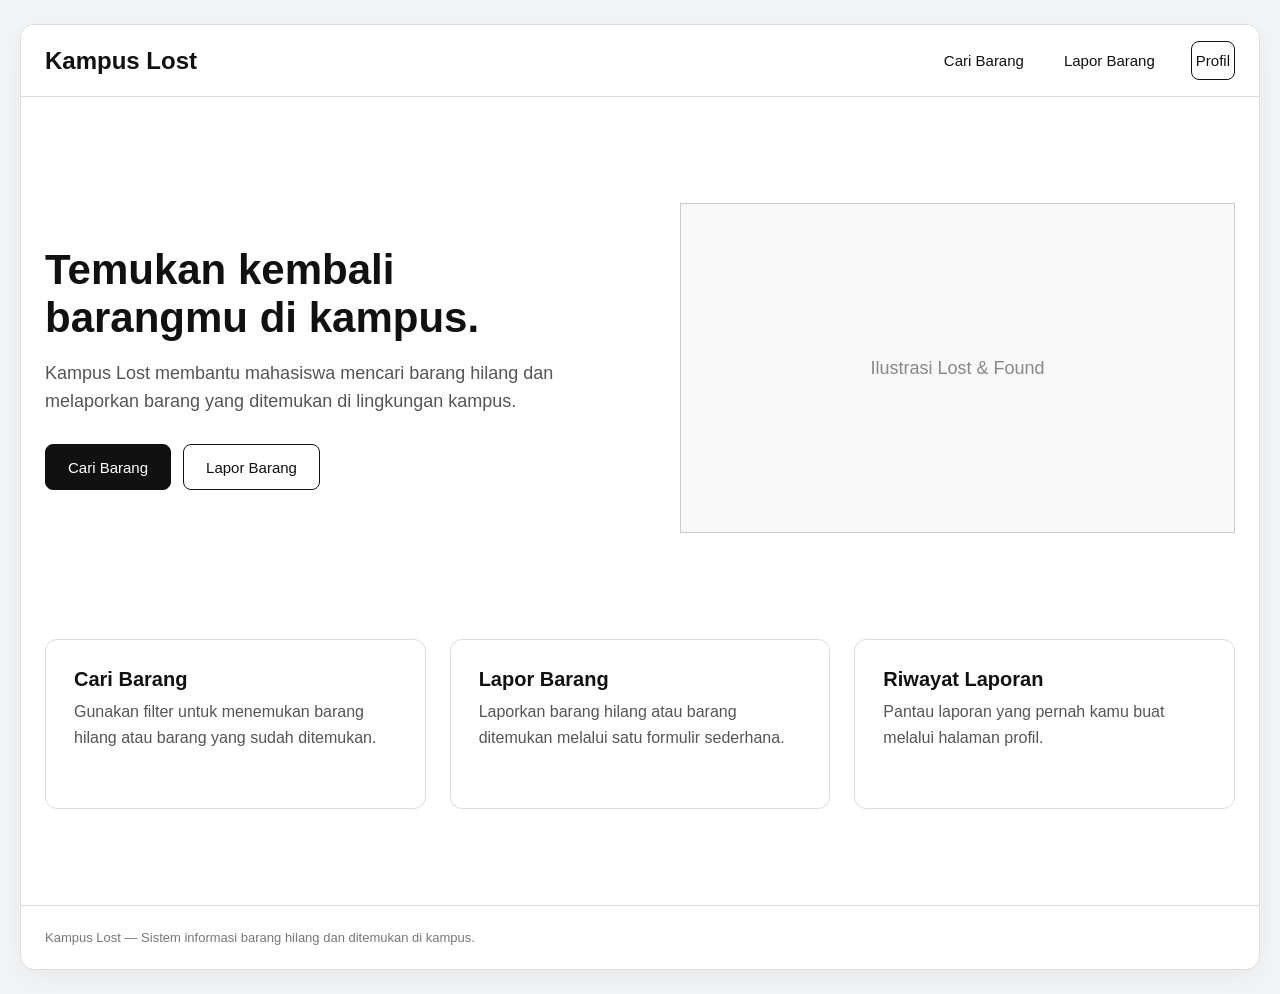
==== index.html @ a222697d "Add files via upload" ====
<!DOCTYPE html>

<html lang="id">

<head>

  <meta charset="UTF-8">

  <meta name="viewport" content="width=device-width, initial-scale=1.0">

  <title>Kampus Lost — Sistem Informasi Barang Hilang & Ditemukan</title>

  <link rel="stylesheet" href="style.css">

</head>

<body>

  <!-- =====================================================

       01 — BERANDA

  ====================================================== -->

  <section class="page" id="beranda">

    <header>

      <nav class="nav">

        <a href="#beranda" class="logo">Kampus Lost</a>

        <div class="nav-links">

          <a href="#cari">Cari Barang</a>

          <a href="#lapor">Lapor Barang</a>

          <a href="#profil" class="profile-btn">Profil</a>

        </div>

      </nav>

    </header>

    <main class="content">

      <div class="container">

        <div class="hero">

          <div class="hero-text">

            <h1>Temukan kembali barangmu di kampus.</h1>

            <p>

              Kampus Lost membantu mahasiswa mencari barang hilang

              dan melaporkan barang yang ditemukan di lingkungan kampus.

            </p>

            <div class="actions">

              <a href="#cari" class="btn">Cari Barang</a>

              <a href="#lapor" class="btn secondary">Lapor Barang</a>

            </div>

          </div>

          <div class="hero-box">

            <span>Ilustrasi Lost & Found</span>

          </div>

        </div>

        <div class="feature-grid">

          <div class="feature-card">

            <h3>Cari Barang</h3>

            <p>

              Gunakan filter untuk menemukan barang hilang

              atau barang yang sudah ditemukan.

            </p>

          </div>

          <div class="feature-card">

            <h3>Lapor Barang</h3>

            <p>

              Laporkan barang hilang atau barang ditemukan

              melalui satu formulir sederhana.

            </p>

          </div>

          <div class="feature-card">

            <h3>Riwayat Laporan</h3>

            <p>

              Pantau laporan yang pernah kamu buat

              melalui halaman profil.

            </p>

          </div>

        </div>

      </div>

    </main>

    <footer>

      <div class="container">

        Kampus Lost — Sistem informasi barang hilang dan ditemukan di kampus.

      </div>

    </footer>

  </section>

  <!-- =====================================================

       02 — CARI BARANG

  ====================================================== -->

  <section class="page" id="cari">

    <header>

      <nav class="nav">

        <a href="#beranda" class="logo">Kampus Lost</a>

        <div class="nav-links">

          <a href="#cari">Cari Barang</a>

          <a href="#lapor">Lapor Barang</a>

          <a href="#profil" class="profile-btn">Profil</a>

        </div>

      </nav>

    </header>

    <main class="content">

      <div class="container">

        <h1>Cari Barang</h1>

        <p>

          Gunakan filter untuk menemukan barang yang hilang

          atau sudah ditemukan di lingkungan kampus.

        </p>

        <div class="search-layout">

          <aside class="filter-panel">

            <h3>Filter</h3>

            <div class="filter-group">

              <label>Status</label>

              <select id="filterStatus">

                <option value="all">Semua Status</option>

                <option value="Hilang">Barang Hilang</option>

                <option value="Ditemukan">Barang Ditemukan</option>

              </select>

            </div>

            <div class="filter-group">

              <label>Kategori</label>

              <select id="filterCategory">

                <option value="all">Semua Kategori</option>

                <option>Elektronik</option>

                <option>Aksesori</option>

                <option>Dokumen</option>

                <option>Barang Pribadi</option>

              </select>

            </div>

            <div class="filter-group">

              <label>Lokasi</label>

              <select id="filterLocation">

                <option value="all">Semua Lokasi</option>

                <option>Gedung A</option>

                <option>Gedung B</option>

                <option>Perpustakaan</option>

                <option>Kantin</option>

                <option>Lapangan</option>

              </select>

            </div>

            <div class="filter-group">

              <label>Waktu</label>

              <select id="filterTime">

                <option value="all">Semua Waktu</option>

                <option>Hari ini</option>

                <option>7 hari terakhir</option>

                <option>30 hari terakhir</option>

              </select>

            </div>

            <button class="btn full" id="applyFilters" type="button">

              Terapkan Filter

            </button>

          </aside>

          <section>

            <div class="results-header">

              <div>

                <h2>Barang Terbaru</h2>

                <p>Menampilkan barang yang sesuai dengan filter.</p>

              </div>

              <span class="muted" id="resultCount">4 hasil</span>

            </div>

            <div class="result-grid">

              <a href="#detail" class="item-card" data-name="Dompet Hitam" data-status="Hilang" data-category="Aksesori" data-location="Perpustakaan">

                <div class="item-image">

                  Foto Barang

                </div>

                <div class="item-info">

                  <h3>Dompet Hitam</h3>

                  <div class="item-meta">

                    <span class="tag">Hilang</span>

                    <span class="tag">Aksesori</span>

                  </div>

                  <p>

                    Terakhir terlihat di Perpustakaan.

                  </p>

                </div>

              </a>

              <a href="#detail" class="item-card" data-name="Botol Minum" data-status="Ditemukan" data-category="Barang Pribadi" data-location="Kantin">

                <div class="item-image">

                  Foto Barang

                </div>

                <div class="item-info">

                  <h3>Botol Minum</h3>

                  <div class="item-meta">

                    <span class="tag">Ditemukan</span>

                    <span class="tag">Barang Pribadi</span>

                  </div>

                  <p>

                    Ditemukan di area kantin kampus.

                  </p>

                </div>

              </a>

              <a href="#detail" class="item-card" data-name="Flashdisk" data-status="Hilang" data-category="Elektronik" data-location="Gedung A">

                <div class="item-image">

                  Foto Barang

                </div>

                <div class="item-info">

                  <h3>Flashdisk</h3>

                  <div class="item-meta">

                    <span class="tag">Hilang</span>

                    <span class="tag">Elektronik</span>

                  </div>

                  <p>

                    Terakhir digunakan di Gedung A.

                  </p>

                </div>

              </a>

              <a href="#detail" class="item-card" data-name="Kartu Mahasiswa" data-status="Ditemukan" data-category="Dokumen" data-location="Gedung B">

                <div class="item-image">

                  Foto Barang

                </div>

                <div class="item-info">

                  <h3>Kartu Mahasiswa</h3>

                  <div class="item-meta">

                    <span class="tag">Ditemukan</span>

                    <span class="tag">Dokumen</span>

                  </div>

                  <p>

                    Ditemukan di sekitar Gedung B.

                  </p>

                </div>

              </a>

            </div>

          </section>

        </div>

      </div>

    </main>

  </section>

  <!-- =====================================================

       03 — DETAIL BARANG

  ====================================================== -->

  <section class="page" id="detail">

    <header>

      <nav class="nav">

        <a href="#beranda" class="logo">Kampus Lost</a>

        <div class="nav-links">

          <a href="#cari">Cari Barang</a>

          <a href="#lapor">Lapor Barang</a>

          <a href="#profil" class="profile-btn">Profil</a>

        </div>

      </nav>

    </header>

    <main class="content">

      <div class="container">

        <a href="#cari" class="muted">← Kembali ke pencarian</a>

        <div class="detail-layout">

          <div class="detail-image">

            Foto Barang

          </div>

          <div class="detail-info">

            <span class="tag" id="detailStatus">Barang Hilang</span>

            <h1 id="detailName" style="margin-top:16px;">

              Dompet Hitam

            </h1>

            <p>

              Dompet berwarna hitam dengan ukuran kecil.

              Memiliki beberapa kartu di dalamnya.

            </p>

            <div class="detail-row">

              <div class="detail-label">Kategori</div>

              <strong id="detailCategory">Aksesori</strong>

            </div>

            <div class="detail-row">

              <div class="detail-label">Lokasi terakhir</div>

              <strong id="detailLocation">Perpustakaan Kampus</strong>

            </div>

            <div class="detail-row">

              <div class="detail-label">Tanggal</div>

              <strong id="detailDate">24 Oktober 2026</strong>

            </div>

            <div class="detail-row">

              <div class="detail-label">Waktu</div>

              <strong id="detailTime">14.30 WIB</strong>

            </div>

            <div class="actions">

              <a href="#klaim" class="btn">

                Ajukan Klaim

              </a>

              <a href="#cari" class="btn secondary">

                Kembali

              </a>

            </div>

          </div>

        </div>

      </div>

    </main>

  </section>

  <!-- =====================================================

       04 — AJUKAN KLAIM

  ====================================================== -->

  <section class="page" id="klaim">

    <header>

      <nav class="nav">

        <a href="#beranda" class="logo">Kampus Lost</a>

        <div class="nav-links">

          <a href="#cari">Cari Barang</a>

          <a href="#lapor">Lapor Barang</a>

          <a href="#profil" class="profile-btn">Profil</a>

        </div>

      </nav>

    </header>

    <main class="content">

      <div class="container">

        <div class="form-container">

          <a href="#detail" class="muted">

            ← Kembali ke detail barang

          </a>

          <h1 style="margin-top:24px;">

            Ajukan Klaim

          </h1>

          <p>

            Jelaskan informasi yang dapat membantu

            memverifikasi bahwa barang tersebut milikmu.

          </p>

          <div class="form-card" style="margin-top:32px;">

            <div class="form-group">

              <label>Nama</label>

              <input

                type="text"

                placeholder="Masukkan nama lengkap"

              >

            </div>

            <div class="form-group">

              <label>Nomor Mahasiswa</label>

              <input

                type="text"

                placeholder="Masukkan NIM"

              >

            </div>

            <div class="form-group">

              <label>Deskripsi kepemilikan</label>

              <textarea

                placeholder="Jelaskan ciri khusus atau informasi yang membuktikan kepemilikan barang..."

              ></textarea>

            </div>

            <div class="form-group">

              <label>Informasi tambahan</label>

              <textarea

                placeholder="Informasi lain yang ingin disampaikan..."

              ></textarea>

            </div>

            <button type="button" class="btn full" id="submitClaim">Kirim Klaim</button>

          </div>

        </div>

      </div>

    </main>

  </section>

  <!-- =====================================================

       05 — LAPOR BARANG

  ====================================================== -->

  <section class="page" id="lapor">

    <header>

      <nav class="nav">

        <a href="#beranda" class="logo">Kampus Lost</a>

        <div class="nav-links">

          <a href="#cari">Cari Barang</a>

          <a href="#lapor">Lapor Barang</a>

          <a href="#profil" class="profile-btn">Profil</a>

        </div>

      </nav>

    </header>

    <main class="content">

      <div class="container">

        <div class="form-container">

          <h1>Lapor Barang</h1>

          <p>

            Isi informasi barang yang hilang atau ditemukan

            di lingkungan kampus.

          </p>

          <div class="form-card" style="margin-top:32px;">

            <div class="form-group">

              <label>Jenis Laporan</label>

              <div class="radio-group">

                <label class="radio-option">

                  <input

                    type="radio"

                    name="jenis"

                    checked

                  >

                  Barang Hilang

                </label>

                <label class="radio-option">

                  <input

                    type="radio"

                    name="jenis"

                  >

                  Barang Ditemukan

                </label>

              </div>

            </div>

            <div class="form-group">

              <label>Nama Barang</label>

              <input

                type="text"

                placeholder="Contoh: Dompet hitam"

              >

            </div>

            <div class="form-group">

              <label>Kategori</label>

              <select>

                <option>Pilih kategori</option>

                <option>Elektronik</option>

                <option>Aksesori</option>

                <option>Dokumen</option>

                <option>Barang Pribadi</option>

                <option>Lainnya</option>

              </select>

            </div>

            <div class="form-group">

              <label>Lokasi</label>

              <select>

                <option>Pilih lokasi</option>

                <option>Gedung A</option>

                <option>Gedung B</option>

                <option>Perpustakaan</option>

                <option>Kantin</option>

                <option>Lapangan</option>

              </select>

            </div>

            <div style="

              display:grid;

              grid-template-columns:1fr 1fr;

              gap:16px;

            ">

              <div class="form-group">

                <label>Tanggal</label>

                <input type="date">

              </div>

              <div class="form-group">

                <label>Waktu</label>

                <input type="time">

              </div>

            </div>

            <div class="form-group">

              <label>Deskripsi</label>

              <textarea

                placeholder="Jelaskan ciri, kondisi, atau informasi tambahan tentang barang..."

              ></textarea>

            </div>

            <div class="form-group">

              <label>Foto Barang</label>

              <input type="file">

              <p style="font-size:13px;margin-top:6px;">

                Opsional. Format JPG atau PNG.

              </p>

            </div>

            <button type="button" class="btn full" id="submitReport">Kirim Laporan</button>

          </div>

        </div>

      </div>

    </main>

  </section>

  <!-- =====================================================

       06 — KONFIRMASI

  ====================================================== -->

  <section class="page" id="konfirmasi">

    <header>

      <nav class="nav">

        <a href="#beranda" class="logo">Kampus Lost</a>

        <div class="nav-links">

          <a href="#cari">Cari Barang</a>

          <a href="#lapor">Lapor Barang</a>

          <a href="#profil" class="profile-btn">Profil</a>

        </div>

      </nav>

    </header>

    <main class="content">

      <div class="container">

        <div class="confirmation">

          <div class="success-icon">

            ✓

          </div>

          <h1 id="confirmationTitle">Laporan Berhasil Dikirim</h1>

          <p>

            <span id="confirmationMessage">Laporanmu sudah berhasil disimpan. Kamu dapat melihat status laporan melalui halaman profil.</span>

          </p>

          <div class="actions" style="justify-content:center;">

            <a href="#profil" class="btn">

              Lihat Profil

            </a>

            <a href="#beranda" class="btn secondary">

              Kembali ke Beranda

            </a>

          </div>

        </div>

      </div>

    </main>

  </section>

  <!-- =====================================================

       07 — PROFIL

  ====================================================== -->

  <section class="page" id="profil">

    <header>

      <nav class="nav">

        <a href="#beranda" class="logo">Kampus Lost</a>

        <div class="nav-links">

          <a href="#cari">Cari Barang</a>

          <a href="#lapor">Lapor Barang</a>

          <a href="#profil" class="profile-btn">Profil</a>

        </div>

      </nav>

    </header>

    <main class="content">

      <div class="container">

        <h1>Profil</h1>

        <p>

          Kelola akun dan lihat riwayat laporanmu.

        </p>

        <div class="profile-layout">

          <aside class="profile-card">

            <div class="avatar">

              Foto

            </div>

            <h3 id="profileName">Fahri</h3>

            <p>

              Mahasiswa

            </p>

            <div class="actions"

              style="

                flex-direction:column;

                margin-top:20px;

              ">

              <a href="#profil" class="btn secondary">

                Riwayat Laporan

              </a>

              <a href="#profil" class="btn secondary">

                Pengaturan

              </a>

            </div>

          </aside>

          <section>

            <h2>Riwayat Laporan</h2>

            <div class="history-list" id="historyList">

              <div class="history-item">

                <div>

                  <h3>Dompet Hitam</h3>

                  <p>

                    Laporan barang hilang

                  </p>

                </div>

                <span class="tag">

                  Diproses

                </span>

              </div>

              <div class="history-item">

                <div>

                  <h3>Botol Minum</h3>

                  <p>

                    Laporan barang ditemukan

                  </p>

                </div>

                <span class="tag">

                  Selesai

                </span>

              </div>

              <div class="history-item">

                <div>

                  <h3>Flashdisk</h3>

                  <p>

                    Laporan barang hilang

                  </p>

                </div>

                <span class="tag">

                  Diproses

                </span>

              </div>

            </div>

          </section>

        </div>

      </div>

    </main>

  </section>

  <!-- =====================================================

       FLOW PROTOTYPE

  ====================================================== -->

  <section class="page" id="flow">

    <header>

      <nav class="nav">

        <a href="#beranda" class="logo">Kampus Lost</a>

      </nav>

    </header>

    <main class="content">

      <div class="container">

        <h1>Prototype Flow</h1>

        <p>

          Alur utama prototype Kampus Lost versi MVP.

        </p>

        <div class="flow">

          <a href="#beranda" class="flow-box">

            Beranda

          </a>

          <span class="arrow">→</span>

          <a href="#cari" class="flow-box">

            Cari Barang

          </a>

          <span class="arrow">→</span>

          <a href="#detail" class="flow-box">

            Detail Barang

          </a>

          <span class="arrow">→</span>

          <a href="#klaim" class="flow-box">

            Ajukan Klaim

          </a>

        </div>

        <div class="flow" style="margin-top:50px;">

          <a href="#beranda" class="flow-box">

            Beranda

          </a>

          <span class="arrow">→</span>

          <a href="#lapor" class="flow-box">

            Lapor Barang

          </a>

          <span class="arrow">→</span>

          <a href="#konfirmasi" class="flow-box">

            Konfirmasi

          </a>

        </div>

        <div class="flow" style="margin-top:50px;">

          <a href="#beranda" class="flow-box">

            Beranda

          </a>

          <span class="arrow">→</span>

          <a href="#profil" class="flow-box">

            Profil

          </a>

        </div>

      </div>

    </main>

  </section>


<script src="script.js" defer></script>

</body>

</html>
---- style.css ----
* {

      box-sizing: border-box;

      margin: 0;

      padding: 0;

    }

    body {

      font-family: Arial, Helvetica, sans-serif;

      background: #f4f4f4;

      color: #111;

    }

    a {

      color: inherit;

      text-decoration: none;

    }

    /* =========================

       GLOBAL

    ========================= */

    .page {

      width: 1440px;

      min-height: 1024px;

      margin: 40px auto;

      background: #fff;

      border: 1px solid #ddd;

      position: relative;

      overflow: hidden;

    }

    .container {

      width: 1280px;

      margin: 0 auto;

    }

    header {

      height: 72px;

      border-bottom: 1px solid #ddd;

      display: flex;

      align-items: center;

    }

    .nav {

      display: flex;

      align-items: center;

      justify-content: space-between;

      width: 1280px;

      margin: auto;

    }

    .logo {

      font-size: 24px;

      font-weight: 700;

    }

    .nav-links {

      display: flex;

      gap: 32px;

      align-items: center;

      font-size: 15px;

    }

    .nav-links a {

      padding: 10px 4px;

    }

    .nav-links a:hover {

      text-decoration: underline;

    }

    .profile-btn {

      border: 1px solid #111;

      border-radius: 8px;

      padding: 10px 18px;

    }

    .content {

      padding: 56px 0;

    }

    h1 {

      font-size: 42px;

      line-height: 1.15;

      margin-bottom: 16px;

    }

    h2 {

      font-size: 28px;

      margin-bottom: 12px;

    }

    h3 {

      font-size: 20px;

      margin-bottom: 8px;

    }

    p {

      color: #555;

      line-height: 1.6;

    }

    .muted {

      color: #777;

    }

    .btn {

      display: inline-flex;

      align-items: center;

      justify-content: center;

      min-height: 46px;

      padding: 0 22px;

      border: 1px solid #111;

      border-radius: 8px;

      background: #111;

      color: #fff;

      font-size: 15px;

      cursor: pointer;

    }

    .btn.secondary {

      background: #fff;

      color: #111;

    }

    .btn.full {

      width: 100%;

    }

    .actions {

      display: flex;

      gap: 12px;

      margin-top: 28px;

    }

    /* =========================

       BERANDA

    ========================= */

    .hero {

      min-height: 430px;

      display: grid;

      grid-template-columns: 1fr 1fr;

      gap: 80px;

      align-items: center;

    }

    .hero-text {

      max-width: 580px;

    }

    .hero-text p {

      font-size: 18px;

    }

    .hero-box {

      height: 330px;

      border: 1px solid #ccc;

      background: #f8f8f8;

      display: flex;

      align-items: center;

      justify-content: center;

    }

    .hero-box span {

      color: #888;

      font-size: 18px;

    }

    .feature-grid {

      display: grid;

      grid-template-columns: repeat(3, 1fr);

      gap: 24px;

      margin-top: 56px;

    }

    .feature-card {

      border: 1px solid #ddd;

      border-radius: 12px;

      padding: 28px;

      min-height: 170px;

    }

    /* =========================

       CARI BARANG

    ========================= */

    .search-layout {

      display: grid;

      grid-template-columns: 280px 1fr;

      gap: 32px;

      margin-top: 40px;

    }

    .filter-panel {

      border: 1px solid #ddd;

      border-radius: 12px;

      padding: 24px;

      height: fit-content;

    }

    .filter-group {

      margin-bottom: 24px;

    }

    .filter-group label {

      display: block;

      font-size: 14px;

      margin-bottom: 8px;

      font-weight: 600;

    }

    select,

    input,

    textarea {

      width: 100%;

      border: 1px solid #bbb;

      border-radius: 8px;

      padding: 13px 14px;

      font-size: 15px;

      background: #fff;

    }

    textarea {

      min-height: 120px;

      resize: vertical;

    }

    .results-header {

      display: flex;

      justify-content: space-between;

      align-items: center;

      margin-bottom: 20px;

    }

    .result-grid {

      display: grid;

      grid-template-columns: repeat(2, 1fr);

      gap: 24px;

    }

    .item-card {

      border: 1px solid #ddd;

      border-radius: 12px;

      overflow: hidden;

      background: #fff;

    }

    .item-image {

      height: 190px;

      background: #eee;

      display: flex;

      align-items: center;

      justify-content: center;

      color: #888;

    }

    .item-info {

      padding: 20px;

    }

    .item-meta {

      display: flex;

      gap: 8px;

      margin: 12px 0;

      flex-wrap: wrap;

    }

    .tag {

      border: 1px solid #aaa;

      border-radius: 20px;

      padding: 5px 10px;

      font-size: 12px;

    }

    /* =========================

       DETAIL

    ========================= */

    .detail-layout {

      display: grid;

      grid-template-columns: 1fr 1fr;

      gap: 64px;

      margin-top: 40px;

    }

    .detail-image {

      height: 520px;

      background: #eee;

      border: 1px solid #ddd;

      border-radius: 12px;

      display: flex;

      align-items: center;

      justify-content: center;

      color: #888;

    }

    .detail-info {

      padding-top: 10px;

    }

    .detail-row {

      padding: 18px 0;

      border-bottom: 1px solid #ddd;

    }

    .detail-label {

      font-size: 13px;

      color: #777;

      margin-bottom: 5px;

    }

    /* =========================

       KLAIM

    ========================= */

    .form-container {

      width: 720px;

      margin: 40px auto 0;

    }

    .form-card {

      border: 1px solid #ddd;

      border-radius: 12px;

      padding: 32px;

    }

    .form-group {

      margin-bottom: 20px;

    }

    .form-group label {

      display: block;

      font-weight: 600;

      margin-bottom: 8px;

    }

    /* =========================

       LAPOR BARANG

    ========================= */

    .radio-group {

      display: flex;

      gap: 16px;

    }

    .radio-option {

      flex: 1;

      border: 1px solid #bbb;

      border-radius: 8px;

      padding: 16px;

      cursor: pointer;

    }

    .radio-option input {

      width: auto;

      margin-right: 8px;

    }

    /* =========================

       KONFIRMASI

    ========================= */

    .confirmation {

      width: 650px;

      margin: 100px auto;

      text-align: center;

    }

    .success-icon {

      width: 80px;

      height: 80px;

      border: 2px solid #111;

      border-radius: 50%;

      margin: 0 auto 28px;

      display: flex;

      align-items: center;

      justify-content: center;

      font-size: 32px;

    }

    /* =========================

       PROFIL

    ========================= */

    .profile-layout {

      display: grid;

      grid-template-columns: 300px 1fr;

      gap: 40px;

      margin-top: 40px;

    }

    .profile-card {

      border: 1px solid #ddd;

      border-radius: 12px;

      padding: 28px;

      height: fit-content;

      text-align: center;

    }

    .avatar {

      width: 90px;

      height: 90px;

      border-radius: 50%;

      border: 1px solid #aaa;

      margin: 0 auto 20px;

      display: flex;

      align-items: center;

      justify-content: center;

      color: #777;

    }

    .history-list {

      border: 1px solid #ddd;

      border-radius: 12px;

      overflow: hidden;

    }

    .history-item {

      padding: 22px;

      border-bottom: 1px solid #ddd;

      display: flex;

      justify-content: space-between;

      align-items: center;

    }

    .history-item:last-child {

      border-bottom: none;

    }

    /* =========================

       FLOW

    ========================= */

    .flow {

      display: flex;

      align-items: center;

      justify-content: center;

      gap: 12px;

      flex-wrap: wrap;

      margin-top: 80px;

    }

    .flow-box {

      border: 1px solid #111;

      border-radius: 8px;

      padding: 18px 24px;

      min-width: 150px;

      text-align: center;

      background: #fff;

    }

    .arrow {

      font-size: 24px;

    }

    footer {

      border-top: 1px solid #ddd;

      padding: 24px 0;

      margin-top: 40px;

      color: #777;

      font-size: 13px;

    }


/* ===== RESPONSIVE & INTERACTIVE APP LAYER ===== */
html { scroll-behavior: smooth; }
body { min-width: 320px; background: #f3f4f6; }
.page { width: min(1440px, calc(100% - 40px)); min-height: 100vh; margin: 24px auto; border-radius: 14px; box-shadow: 0 8px 30px rgba(0,0,0,.05); }
.container, .nav { width: min(1280px, calc(100% - 48px)); }
.content { padding: clamp(28px, 5vw, 56px) 0; }
header { position: sticky; top: 0; z-index: 20; background: rgba(255,255,255,.96); backdrop-filter: blur(10px); }
.nav-links a.active { font-weight: 700; text-decoration: underline; text-underline-offset: 5px; }
.btn { font-family: inherit; transition: transform .15s ease, opacity .15s ease; }
.btn:hover, .flow-box:hover, .item-card:hover { transform: translateY(-2px); }
.item-card { display:block; color:inherit; transition: transform .15s ease, box-shadow .15s ease; }
.item-card:hover { box-shadow: 0 8px 24px rgba(0,0,0,.08); }
.item-card[hidden] { display:none !important; }
input:focus, select:focus, textarea:focus { outline: 2px solid #111; outline-offset: 2px; }
.form-group input, .form-group select, .form-group textarea { margin-top: 2px; }
.form-group label { line-height: 1.4; }
.form-container { max-width: 720px; width: 100%; }
.confirmation { max-width: 650px; width: 100%; }
.notice { padding: 12px 14px; border-radius: 8px; background:#f0fdf4; border:1px solid #bbf7d0; color:#166534; margin: 14px 0; }
.empty-state { grid-column: 1/-1; padding: 28px; text-align:center; border:1px dashed #bbb; border-radius:12px; color:#666; }
@media (max-width: 900px) {
 .hero { gap:32px; grid-template-columns: 1fr 1fr; }
 .search-layout { grid-template-columns: 230px 1fr; gap:20px; }
 .detail-layout { gap:28px; }
 .profile-layout { grid-template-columns: 240px 1fr; gap:24px; }
}
@media (max-width: 640px) {
 .page { width:100%; margin:0 auto 14px; border-radius:0; border-left:0; border-right:0; }
 .container, .nav { width:calc(100% - 32px); }
 header { height:auto; min-height:64px; }
 .nav { align-items:flex-start; gap:12px; padding:14px 0; flex-direction:column; }
 .logo { font-size:21px; }
 .nav-links { width:100%; gap:18px; flex-wrap:wrap; font-size:14px; }
 .nav-links a { padding:5px 0; }
 .profile-btn { padding:6px 12px !important; }
 h1 { font-size:32px; }
 h2 { font-size:24px; }
 .hero, .search-layout, .detail-layout, .profile-layout { grid-template-columns:1fr; }
 .hero { min-height:0; gap:26px; }
 .hero-box { height:190px; }
 .feature-grid { grid-template-columns:1fr; gap:14px; margin-top:32px; }
 .search-layout { margin-top:24px; }
 .result-grid { grid-template-columns:1fr; }
 .item-image { height:160px; }
 .detail-image { height:240px; }
 .form-container { margin-top:24px; }
 .form-card { padding:20px; }
 .radio-group { flex-direction:column; }
 .confirmation { margin:40px auto; }
 .flow { margin-top:32px !important; gap:8px; }
 .flow-box { min-width:120px; padding:14px 16px; }
 footer .container { padding-bottom:10px; }
}
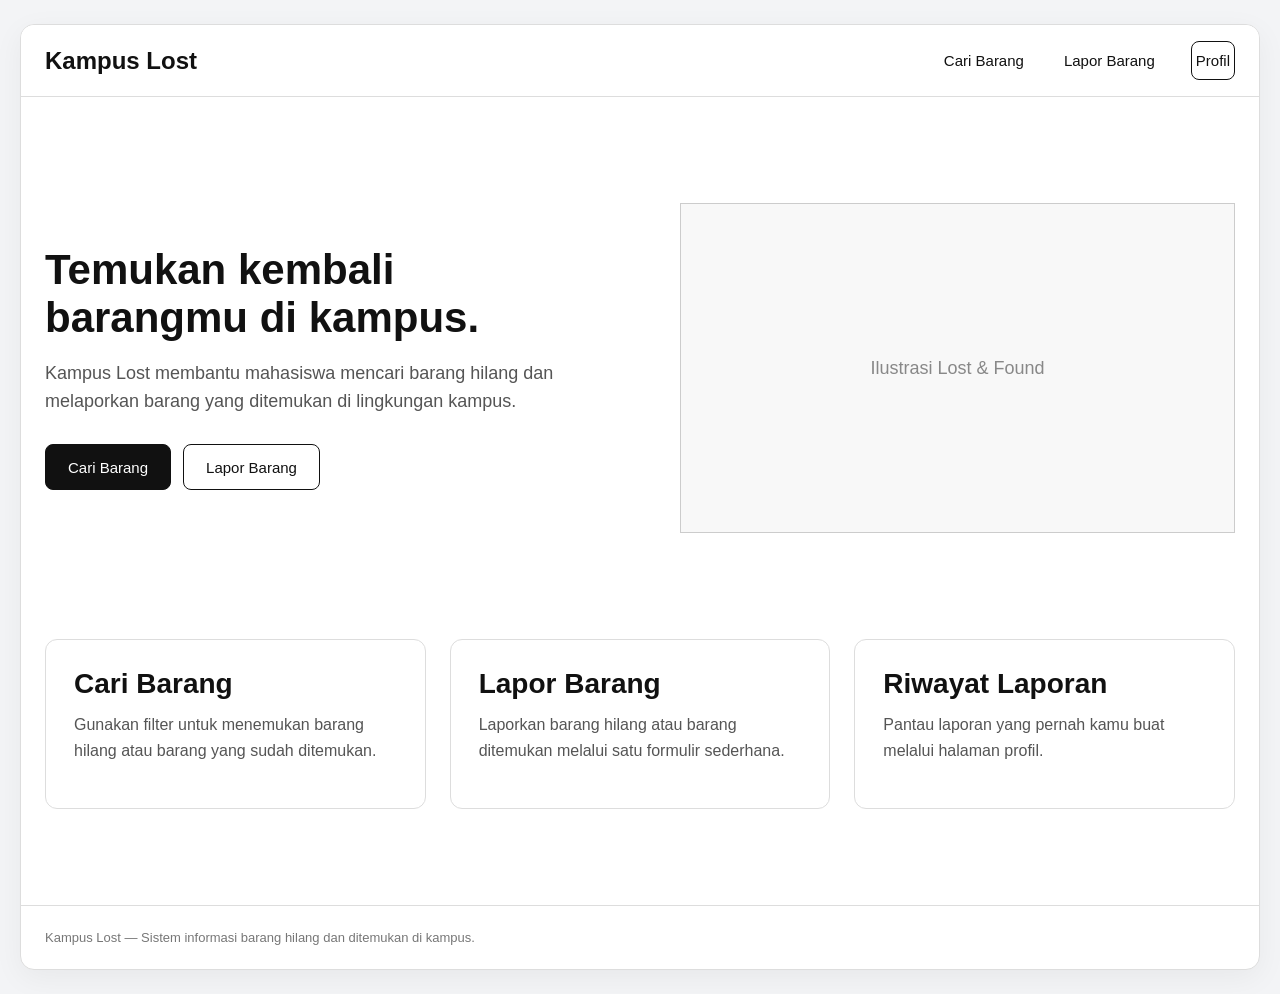
==== commit 5c5a7c8c: "Change headings from h3 to h2 for consistency" ====
--- a/index.html
+++ b/index.html
@@ -84,7 +84,7 @@
 
           <div class="feature-card">
 
-            <h3>Cari Barang</h3>
+            <h2 class="feature-title">Cari Barang</h2>
 
             <p>
 
@@ -98,7 +98,7 @@
 
           <div class="feature-card">
 
-            <h3>Lapor Barang</h3>
+            <h2 class="feature-title">Lapor Barang</h2>
 
             <p>
 
@@ -112,7 +112,7 @@
 
           <div class="feature-card">
 
-            <h3>Riwayat Laporan</h3>
+            <h2 class="feature-title">Riwayat Laporan</h2>
 
             <p>
 
@@ -174,7 +174,7 @@
 
       <div class="container">
 
-        <h1>Cari Barang</h1>
+        <h2>Cari Barang</h2>
 
         <p>
 
@@ -188,7 +188,7 @@
 
           <aside class="filter-panel">
 
-            <h3>Filter</h3>
+            <h2 class="feature-title">Filter</h2>
 
             <div class="filter-group">
 
@@ -302,8 +302,7 @@
 
                 <div class="item-info">
 
-                  <h3>Dompet Hitam</h3>
-
+                  <h2 class="feature-title">Dompet Hitam</h2>
                   <div class="item-meta">
 
                     <span class="tag">Hilang</span>
@@ -332,7 +331,7 @@
 
                 <div class="item-info">
 
-                  <h3>Botol Minum</h3>
+                  <h2 class="feature-title">Botol Minum</h2>
 
                   <div class="item-meta">
 
@@ -362,7 +361,7 @@
 
                 <div class="item-info">
 
-                  <h3>Flashdisk</h3>
+                  <h2 class="feature-title">Flashdisk</h2>
 
                   <div class="item-meta">
 
@@ -392,7 +391,7 @@
 
                 <div class="item-info">
 
-                  <h3>Kartu Mahasiswa</h3>
+                  <h2 class="feature-title">Kartu Mahasiswa</h2>
 
                   <div class="item-meta">
 
@@ -470,11 +469,11 @@
 
             <span class="tag" id="detailStatus">Barang Hilang</span>
 
-            <h1 id="detailName" style="margin-top:16px;">
+            <h2 id="detailName" style="margin-top:16px;">
 
               Dompet Hitam
 
-            </h1>
+            </h2>
 
             <p>
 
@@ -582,11 +581,11 @@
 
           </a>
 
-          <h1 style="margin-top:24px;">
+          <h2 style="margin-top:24px;">
 
             Ajukan Klaim
 
-          </h1>
+          </h2>
 
           <p>
 
@@ -696,7 +695,7 @@
 
         <div class="form-container">
 
-          <h1>Lapor Barang</h1>
+          <h2>Lapor Barang</h2>
 
           <p>
 
@@ -912,7 +911,7 @@
 
           </div>
 
-          <h1 id="confirmationTitle">Laporan Berhasil Dikirim</h1>
+          <h2 id="confirmationTitle">Laporan Berhasil Dikirim</h2>
 
           <p>
 
@@ -976,7 +975,7 @@
 
       <div class="container">
 
-        <h1>Profil</h1>
+        <h2>Profil</h2>
 
         <p>
 
@@ -994,7 +993,7 @@
 
             </div>
 
-            <h3 id="profileName">Fahri</h3>
+            <h2 class="feature-title" id="profileName">Fahri</h2>
 
             <p>
 
@@ -1038,7 +1037,7 @@
 
                 <div>
 
-                  <h3>Dompet Hitam</h3>
+                  <h2 class="feature-title">Dompet Hitam</h2 class="feature-title">
 
                   <p>
 
@@ -1060,7 +1059,7 @@
 
                 <div>
 
-                  <h3>Botol Minum</h3>
+                  <h2 class="feature-title">Botol Minum</h2 class="feature-title">
 
                   <p>
 
@@ -1082,7 +1081,7 @@
 
                 <div>
 
-                  <h3>Flashdisk</h3>
+                  <h2 class="feature-title">Flashdisk</h2 class="feature-title">
 
                   <p>
 
@@ -1134,7 +1133,7 @@
 
       <div class="container">
 
-        <h1>Prototype Flow</h1>
+        <h2>Prototype Flow</h2>
 
         <p>
 
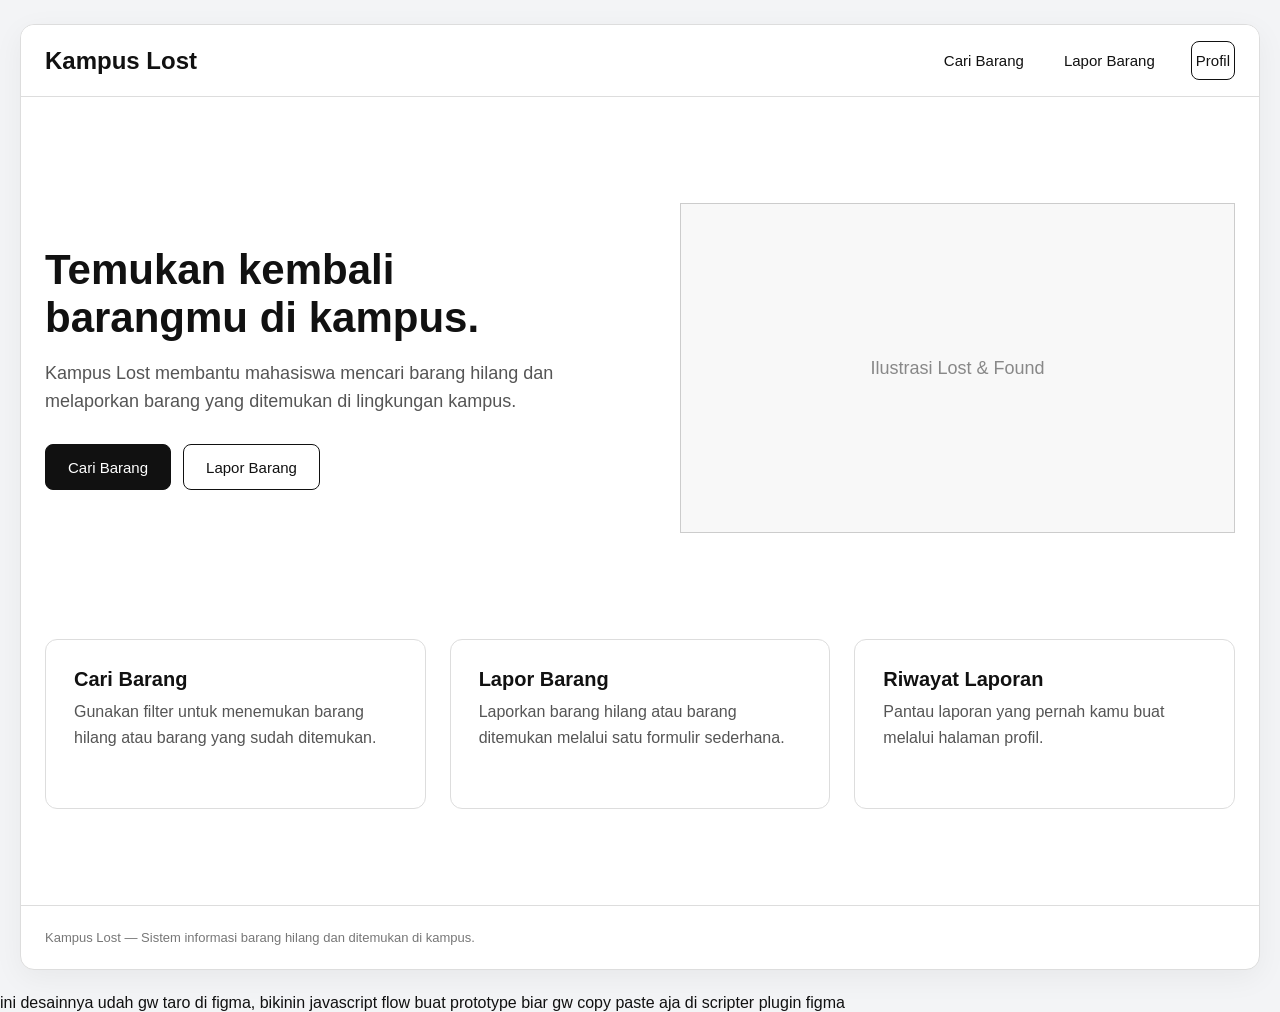
==== commit ce197be8: "Add files via upload" ====
--- a/index.html
+++ b/index.html
@@ -1,1233 +1,869 @@
 <!DOCTYPE html>
-
 <html lang="id">
-
-<head>
-
-  <meta charset="UTF-8">
-
-  <meta name="viewport" content="width=device-width, initial-scale=1.0">
-
-  <title>Kampus Lost — Sistem Informasi Barang Hilang & Ditemukan</title>
-
-  <link rel="stylesheet" href="style.css">
-
-</head>
-
-<body>
-
+ <head>
+  <meta charset="utf-8"/>
+  <meta content="width=device-width, initial-scale=1.0" name="viewport"/>
+  <title>
+   Kampus Lost &mdash; Sistem Informasi Barang Hilang &amp; Ditemukan
+  </title>
+  <link href="style.css" rel="stylesheet"/>
+ </head>
+ <body>
   <!-- =====================================================
 
        01 — BERANDA
 
   ====================================================== -->
-
   <section class="page" id="beranda">
-
-    <header>
-
-      <nav class="nav">
-
-        <a href="#beranda" class="logo">Kampus Lost</a>
-
-        <div class="nav-links">
-
-          <a href="#cari">Cari Barang</a>
-
-          <a href="#lapor">Lapor Barang</a>
-
-          <a href="#profil" class="profile-btn">Profil</a>
-
-        </div>
-
-      </nav>
-
-    </header>
-
-    <main class="content">
-
-      <div class="container">
-
-        <div class="hero">
-
-          <div class="hero-text">
-
-            <h1>Temukan kembali barangmu di kampus.</h1>
-
-            <p>
-
-              Kampus Lost membantu mahasiswa mencari barang hilang
+   <header>
+    <nav class="nav">
+     <a class="logo" href="#beranda">
+      Kampus Lost
+     </a>
+     <div class="nav-links">
+      <a href="#cari">
+       Cari Barang
+      </a>
+      <a href="#lapor">
+       Lapor Barang
+      </a>
+      <a class="profile-btn" href="#profil">
+       Profil
+      </a>
+     </div>
+    </nav>
+   </header>
+   <main class="content">
+    <div class="container">
+     <div class="hero">
+      <div class="hero-text">
+       <h1>
+        Temukan kembali barangmu di kampus.
+       </h1>
+       <p>
+        Kampus Lost membantu mahasiswa mencari barang hilang
 
               dan melaporkan barang yang ditemukan di lingkungan kampus.
-
-            </p>
-
-            <div class="actions">
-
-              <a href="#cari" class="btn">Cari Barang</a>
-
-              <a href="#lapor" class="btn secondary">Lapor Barang</a>
-
-            </div>
-
+       </p>
+       <div class="actions">
+        <a class="btn" href="#cari">
+         Cari Barang
+        </a>
+        <a class="btn secondary" href="#lapor">
+         Lapor Barang
+        </a>
+       </div>
+      </div>
+      <div class="hero-box">
+       <span>
+        Ilustrasi Lost &amp; Found
+       </span>
+      </div>
+     </div>
+     <div class="feature-grid">
+      <div class="feature-card">
+       <h2 class="feature-title">
+        Cari Barang
+       </h2>
+       <p>
+        Gunakan filter untuk menemukan barang hilang
+
+              atau barang yang sudah ditemukan.
+       </p>
+      </div>
+      <div class="feature-card">
+       <h2 class="feature-title">
+        Lapor Barang
+       </h2>
+       <p>
+        Laporkan barang hilang atau barang ditemukan
+
+              melalui satu formulir sederhana.
+       </p>
+      </div>
+      <div class="feature-card">
+       <h2 class="feature-title">
+        Riwayat Laporan
+       </h2>
+       <p>
+        Pantau laporan yang pernah kamu buat
+
+              melalui halaman profil.
+       </p>
+      </div>
+     </div>
+    </div>
+   </main>
+   <footer>
+    <div class="container">
+     Kampus Lost &mdash; Sistem informasi barang hilang dan ditemukan di kampus.
+    </div>
+   </footer>
+  </section>
+  <!-- =====================================================
+
+       02 — CARI BARANG
+
+  ====================================================== -->
+  <section class="page" id="cari">
+   <header>
+    <nav class="nav">
+     <a class="logo" href="#beranda">
+      Kampus Lost
+     </a>
+     <div class="nav-links">
+      <a href="#cari">
+       Cari Barang
+      </a>
+      <a href="#lapor">
+       Lapor Barang
+      </a>
+      <a class="profile-btn" href="#profil">
+       Profil
+      </a>
+     </div>
+    </nav>
+   </header>
+   <main class="content">
+    <div class="container">
+     <h2 class="page-title">
+      Cari Barang
+     </h2>
+     <p>
+      Gunakan filter untuk menemukan barang yang hilang
+
+          atau sudah ditemukan di lingkungan kampus.
+     </p>
+     <div class="search-layout">
+      <aside class="filter-panel">
+       <h3>
+        Filter
+       </h3>
+       <div class="filter-group">
+        <label for="filterStatus">
+         Status
+        </label>
+        <select id="filterStatus">
+         <option value="all">
+          Semua Status
+         </option>
+         <option value="Hilang">
+          Barang Hilang
+         </option>
+         <option value="Ditemukan">
+          Barang Ditemukan
+         </option>
+        </select>
+       </div>
+       <div class="filter-group">
+        <label for="filterCategory">
+         Kategori
+        </label>
+        <select id="filterCategory">
+         <option value="all">
+          Semua Kategori
+         </option>
+         <option>
+          Elektronik
+         </option>
+         <option>
+          Aksesori
+         </option>
+         <option>
+          Dokumen
+         </option>
+         <option>
+          Barang Pribadi
+         </option>
+        </select>
+       </div>
+       <div class="filter-group">
+        <label for="filterLocation">
+         Lokasi
+        </label>
+        <select id="filterLocation">
+         <option value="all">
+          Semua Lokasi
+         </option>
+         <option>
+          Gedung A
+         </option>
+         <option>
+          Gedung B
+         </option>
+         <option>
+          Perpustakaan
+         </option>
+         <option>
+          Kantin
+         </option>
+         <option>
+          Lapangan
+         </option>
+        </select>
+       </div>
+       <div class="filter-group">
+        <label for="filterTime">
+         Waktu
+        </label>
+        <select id="filterTime">
+         <option value="all">
+          Semua Waktu
+         </option>
+         <option>
+          Hari ini
+         </option>
+         <option>
+          7 hari terakhir
+         </option>
+         <option>
+          30 hari terakhir
+         </option>
+        </select>
+       </div>
+       <button class="btn full" id="applyFilters" type="button">
+        Terapkan Filter
+       </button>
+      </aside>
+      <section>
+       <div class="results-header">
+        <div>
+         <h2 class="page-title">
+          Barang Terbaru
+         </h2>
+         <p>
+          Menampilkan barang yang sesuai dengan filter.
+         </p>
+        </div>
+        <span class="muted" id="resultCount">
+         4 hasil
+        </span>
+       </div>
+       <div class="result-grid">
+        <a class="item-card" data-category="Aksesori" data-location="Perpustakaan" data-name="Dompet Hitam" data-status="Hilang" href="#detail">
+         <div class="item-image">
+          Foto Barang
+         </div>
+         <div class="item-info">
+          <h3>
+           Dompet Hitam
+          </h3>
+          <div class="item-meta">
+           <span class="tag">
+            Hilang
+           </span>
+           <span class="tag">
+            Aksesori
+           </span>
           </div>
-
-          <div class="hero-box">
-
-            <span>Ilustrasi Lost & Found</span>
-
+          <p>
+           Terakhir terlihat di Perpustakaan.
+          </p>
+         </div>
+        </a>
+        <a class="item-card" data-category="Barang Pribadi" data-location="Kantin" data-name="Botol Minum" data-status="Ditemukan" href="#detail">
+         <div class="item-image">
+          Foto Barang
+         </div>
+         <div class="item-info">
+          <h3>
+           Botol Minum
+          </h3>
+          <div class="item-meta">
+           <span class="tag">
+            Ditemukan
+           </span>
+           <span class="tag">
+            Barang Pribadi
+           </span>
           </div>
-
-        </div>
-
-        <div class="feature-grid">
-
-          <div class="feature-card">
-
-            <h2 class="feature-title">Cari Barang</h2>
-
-            <p>
-
-              Gunakan filter untuk menemukan barang hilang
-
-              atau barang yang sudah ditemukan.
-
-            </p>
-
+          <p>
+           Ditemukan di area kantin kampus.
+          </p>
+         </div>
+        </a>
+        <a class="item-card" data-category="Elektronik" data-location="Gedung A" data-name="Flashdisk" data-status="Hilang" href="#detail">
+         <div class="item-image">
+          Foto Barang
+         </div>
+         <div class="item-info">
+          <h3>
+           Flashdisk
+          </h3>
+          <div class="item-meta">
+           <span class="tag">
+            Hilang
+           </span>
+           <span class="tag">
+            Elektronik
+           </span>
           </div>
-
-          <div class="feature-card">
-
-            <h2 class="feature-title">Lapor Barang</h2>
-
-            <p>
-
-              Laporkan barang hilang atau barang ditemukan
-
-              melalui satu formulir sederhana.
-
-            </p>
-
+          <p>
+           Terakhir digunakan di Gedung A.
+          </p>
+         </div>
+        </a>
+        <a class="item-card" data-category="Dokumen" data-location="Gedung B" data-name="Kartu Mahasiswa" data-status="Ditemukan" href="#detail">
+         <div class="item-image">
+          Foto Barang
+         </div>
+         <div class="item-info">
+          <h3>
+           Kartu Mahasiswa
+          </h3>
+          <div class="item-meta">
+           <span class="tag">
+            Ditemukan
+           </span>
+           <span class="tag">
+            Dokumen
+           </span>
           </div>
-
-          <div class="feature-card">
-
-            <h2 class="feature-title">Riwayat Laporan</h2>
-
-            <p>
-
-              Pantau laporan yang pernah kamu buat
-
-              melalui halaman profil.
-
-            </p>
-
-          </div>
-
-        </div>
-
-      </div>
-
-    </main>
-
-    <footer>
-
-      <div class="container">
-
-        Kampus Lost — Sistem informasi barang hilang dan ditemukan di kampus.
-
-      </div>
-
-    </footer>
-
+          <p>
+           Ditemukan di sekitar Gedung B.
+          </p>
+         </div>
+        </a>
+       </div>
+      </section>
+     </div>
+    </div>
+   </main>
   </section>
-
   <!-- =====================================================
 
-       02 — CARI BARANG
+       03 — DETAIL BARANG
 
   ====================================================== -->
-
-  <section class="page" id="cari">
-
-    <header>
-
-      <nav class="nav">
-
-        <a href="#beranda" class="logo">Kampus Lost</a>
-
-        <div class="nav-links">
-
-          <a href="#cari">Cari Barang</a>
-
-          <a href="#lapor">Lapor Barang</a>
-
-          <a href="#profil" class="profile-btn">Profil</a>
-
-        </div>
-
-      </nav>
-
-    </header>
-
-    <main class="content">
-
-      <div class="container">
-
-        <h2>Cari Barang</h2>
-
-        <p>
-
-          Gunakan filter untuk menemukan barang yang hilang
-
-          atau sudah ditemukan di lingkungan kampus.
-
+  <section class="page" id="detail">
+   <header>
+    <nav class="nav">
+     <a class="logo" href="#beranda">
+      Kampus Lost
+     </a>
+     <div class="nav-links">
+      <a href="#cari">
+       Cari Barang
+      </a>
+      <a href="#lapor">
+       Lapor Barang
+      </a>
+      <a class="profile-btn" href="#profil">
+       Profil
+      </a>
+     </div>
+    </nav>
+   </header>
+   <main class="content">
+    <div class="container">
+     <a class="muted" href="#cari">
+      &larr; Kembali ke pencarian
+     </a>
+     <div class="detail-layout">
+      <div class="detail-image">
+       Foto Barang
+      </div>
+      <div class="detail-info">
+       <span class="tag" id="detailStatus">
+        Barang Hilang
+       </span>
+       <h2 class="page-title detail-title" id="detailName">
+        Dompet Hitam
+       </h2>
+       <p>
+        Dompet berwarna hitam dengan ukuran kecil.
+
+              Memiliki beberapa kartu di dalamnya.
+       </p>
+       <div class="detail-row">
+        <div class="detail-label">
+         Kategori
+        </div>
+        <strong id="detailCategory">
+         Aksesori
+        </strong>
+       </div>
+       <div class="detail-row">
+        <div class="detail-label">
+         Lokasi terakhir
+        </div>
+        <strong id="detailLocation">
+         Perpustakaan Kampus
+        </strong>
+       </div>
+       <div class="detail-row">
+        <div class="detail-label">
+         Tanggal
+        </div>
+        <strong id="detailDate">
+         24 Oktober 2026
+        </strong>
+       </div>
+       <div class="detail-row">
+        <div class="detail-label">
+         Waktu
+        </div>
+        <strong id="detailTime">
+         14.30 WIB
+        </strong>
+       </div>
+       <div class="actions">
+        <a class="btn" href="#klaim">
+         Ajukan Klaim
+        </a>
+        <a class="btn secondary" href="#cari">
+         Kembali
+        </a>
+       </div>
+      </div>
+     </div>
+    </div>
+   </main>
+  </section>
+  <!-- =====================================================
+
+       04 — AJUKAN KLAIM
+
+  ====================================================== -->
+  <section class="page" id="klaim">
+   <header>
+    <nav class="nav">
+     <a class="logo" href="#beranda">
+      Kampus Lost
+     </a>
+     <div class="nav-links">
+      <a href="#cari">
+       Cari Barang
+      </a>
+      <a href="#lapor">
+       Lapor Barang
+      </a>
+      <a class="profile-btn" href="#profil">
+       Profil
+      </a>
+     </div>
+    </nav>
+   </header>
+   <main class="content">
+    <div class="container">
+     <div class="form-container">
+      <a class="muted" href="#detail">
+       &larr; Kembali ke detail barang
+      </a>
+      <h2 class="page-title claim-title">
+       Ajukan Klaim
+      </h2>
+      <p>
+       Jelaskan informasi yang dapat membantu
+
+            memverifikasi bahwa barang tersebut milikmu.
+      </p>
+      <div class="form-card form-card-spaced">
+       <div class="form-group">
+        <label for="claimName">
+         Nama
+        </label>
+        <input id="claimName" placeholder="Masukkan nama lengkap" type="text"/>
+       </div>
+       <div class="form-group">
+        <label for="claimNim">
+         Nomor Mahasiswa
+        </label>
+        <input id="claimNim" placeholder="Masukkan NIM" type="text"/>
+       </div>
+       <div class="form-group">
+        <label for="claimDescription">
+         Deskripsi kepemilikan
+        </label>
+        <textarea id="claimDescription" placeholder="Jelaskan ciri khusus atau informasi yang membuktikan kepemilikan barang..."></textarea>
+       </div>
+       <div class="form-group">
+        <label for="claimAdditional">
+         Informasi tambahan
+        </label>
+        <textarea id="claimAdditional" placeholder="Informasi lain yang ingin disampaikan..."></textarea>
+       </div>
+       <button class="btn full" id="submitClaim" type="button">
+        Kirim Klaim
+       </button>
+      </div>
+     </div>
+    </div>
+   </main>
+  </section>
+  <!-- =====================================================
+
+       05 — LAPOR BARANG
+
+  ====================================================== -->
+  <section class="page" id="lapor">
+   <header>
+    <nav class="nav">
+     <a class="logo" href="#beranda">
+      Kampus Lost
+     </a>
+     <div class="nav-links">
+      <a href="#cari">
+       Cari Barang
+      </a>
+      <a href="#lapor">
+       Lapor Barang
+      </a>
+      <a class="profile-btn" href="#profil">
+       Profil
+      </a>
+     </div>
+    </nav>
+   </header>
+   <main class="content">
+    <div class="container">
+     <div class="form-container">
+      <h2 class="page-title">
+       Lapor Barang
+      </h2>
+      <p>
+       Isi informasi barang yang hilang atau ditemukan
+
+            di lingkungan kampus.
+      </p>
+      <div class="form-card form-card-spaced">
+       <div class="form-group">
+        <label>
+         Jenis Laporan
+        </label>
+        <div class="radio-group">
+         <label class="radio-option">
+          <input checked="" id="reportType1" name="jenis" type="radio"/>
+          Barang Hilang
+         </label>
+         <label class="radio-option">
+          <input id="reportType2" name="jenis" type="radio"/>
+          Barang Ditemukan
+         </label>
+        </div>
+       </div>
+       <div class="form-group">
+        <label for="reportName">
+         Nama Barang
+        </label>
+        <input id="reportName" placeholder="Contoh: Dompet hitam" type="text"/>
+       </div>
+       <div class="form-group">
+        <label for="reportCategory">
+         Kategori
+        </label>
+        <select id="reportCategory">
+         <option>
+          Pilih kategori
+         </option>
+         <option>
+          Elektronik
+         </option>
+         <option>
+          Aksesori
+         </option>
+         <option>
+          Dokumen
+         </option>
+         <option>
+          Barang Pribadi
+         </option>
+         <option>
+          Lainnya
+         </option>
+        </select>
+       </div>
+       <div class="form-group">
+        <label for="reportLocation">
+         Lokasi
+        </label>
+        <select id="reportLocation">
+         <option>
+          Pilih lokasi
+         </option>
+         <option>
+          Gedung A
+         </option>
+         <option>
+          Gedung B
+         </option>
+         <option>
+          Perpustakaan
+         </option>
+         <option>
+          Kantin
+         </option>
+         <option>
+          Lapangan
+         </option>
+        </select>
+       </div>
+       <div class="form-date-grid">
+        <div class="form-group">
+         <label for="reportDate">
+          Tanggal
+         </label>
+         <input id="reportDate" type="date"/>
+        </div>
+        <div class="form-group">
+         <label for="reportTime">
+          Waktu
+         </label>
+         <input id="reportTime" type="time"/>
+        </div>
+       </div>
+       <div class="form-group">
+        <label for="reportDescription">
+         Deskripsi
+        </label>
+        <textarea id="reportDescription" placeholder="Jelaskan ciri, kondisi, atau informasi tambahan tentang barang..."></textarea>
+       </div>
+       <div class="form-group">
+        <label for="reportPhoto">
+         Foto Barang
+        </label>
+        <input id="reportPhoto" type="file"/>
+        <p class="form-help">
+         Opsional. Format JPG atau PNG.
         </p>
-
-        <div class="search-layout">
-
-          <aside class="filter-panel">
-
-            <h2 class="feature-title">Filter</h2>
-
-            <div class="filter-group">
-
-              <label>Status</label>
-
-              <select id="filterStatus">
-
-                <option value="all">Semua Status</option>
-
-                <option value="Hilang">Barang Hilang</option>
-
-                <option value="Ditemukan">Barang Ditemukan</option>
-
-              </select>
-
-            </div>
-
-            <div class="filter-group">
-
-              <label>Kategori</label>
-
-              <select id="filterCategory">
-
-                <option value="all">Semua Kategori</option>
-
-                <option>Elektronik</option>
-
-                <option>Aksesori</option>
-
-                <option>Dokumen</option>
-
-                <option>Barang Pribadi</option>
-
-              </select>
-
-            </div>
-
-            <div class="filter-group">
-
-              <label>Lokasi</label>
-
-              <select id="filterLocation">
-
-                <option value="all">Semua Lokasi</option>
-
-                <option>Gedung A</option>
-
-                <option>Gedung B</option>
-
-                <option>Perpustakaan</option>
-
-                <option>Kantin</option>
-
-                <option>Lapangan</option>
-
-              </select>
-
-            </div>
-
-            <div class="filter-group">
-
-              <label>Waktu</label>
-
-              <select id="filterTime">
-
-                <option value="all">Semua Waktu</option>
-
-                <option>Hari ini</option>
-
-                <option>7 hari terakhir</option>
-
-                <option>30 hari terakhir</option>
-
-              </select>
-
-            </div>
-
-            <button class="btn full" id="applyFilters" type="button">
-
-              Terapkan Filter
-
-            </button>
-
-          </aside>
-
-          <section>
-
-            <div class="results-header">
-
-              <div>
-
-                <h2>Barang Terbaru</h2>
-
-                <p>Menampilkan barang yang sesuai dengan filter.</p>
-
-              </div>
-
-              <span class="muted" id="resultCount">4 hasil</span>
-
-            </div>
-
-            <div class="result-grid">
-
-              <a href="#detail" class="item-card" data-name="Dompet Hitam" data-status="Hilang" data-category="Aksesori" data-location="Perpustakaan">
-
-                <div class="item-image">
-
-                  Foto Barang
-
-                </div>
-
-                <div class="item-info">
-
-                  <h2 class="feature-title">Dompet Hitam</h2>
-                  <div class="item-meta">
-
-                    <span class="tag">Hilang</span>
-
-                    <span class="tag">Aksesori</span>
-
-                  </div>
-
-                  <p>
-
-                    Terakhir terlihat di Perpustakaan.
-
-                  </p>
-
-                </div>
-
-              </a>
-
-              <a href="#detail" class="item-card" data-name="Botol Minum" data-status="Ditemukan" data-category="Barang Pribadi" data-location="Kantin">
-
-                <div class="item-image">
-
-                  Foto Barang
-
-                </div>
-
-                <div class="item-info">
-
-                  <h2 class="feature-title">Botol Minum</h2>
-
-                  <div class="item-meta">
-
-                    <span class="tag">Ditemukan</span>
-
-                    <span class="tag">Barang Pribadi</span>
-
-                  </div>
-
-                  <p>
-
-                    Ditemukan di area kantin kampus.
-
-                  </p>
-
-                </div>
-
-              </a>
-
-              <a href="#detail" class="item-card" data-name="Flashdisk" data-status="Hilang" data-category="Elektronik" data-location="Gedung A">
-
-                <div class="item-image">
-
-                  Foto Barang
-
-                </div>
-
-                <div class="item-info">
-
-                  <h2 class="feature-title">Flashdisk</h2>
-
-                  <div class="item-meta">
-
-                    <span class="tag">Hilang</span>
-
-                    <span class="tag">Elektronik</span>
-
-                  </div>
-
-                  <p>
-
-                    Terakhir digunakan di Gedung A.
-
-                  </p>
-
-                </div>
-
-              </a>
-
-              <a href="#detail" class="item-card" data-name="Kartu Mahasiswa" data-status="Ditemukan" data-category="Dokumen" data-location="Gedung B">
-
-                <div class="item-image">
-
-                  Foto Barang
-
-                </div>
-
-                <div class="item-info">
-
-                  <h2 class="feature-title">Kartu Mahasiswa</h2>
-
-                  <div class="item-meta">
-
-                    <span class="tag">Ditemukan</span>
-
-                    <span class="tag">Dokumen</span>
-
-                  </div>
-
-                  <p>
-
-                    Ditemukan di sekitar Gedung B.
-
-                  </p>
-
-                </div>
-
-              </a>
-
-            </div>
-
-          </section>
-
-        </div>
-
-      </div>
-
-    </main>
-
+       </div>
+       <button class="btn full" id="submitReport" type="button">
+        Kirim Laporan
+       </button>
+      </div>
+     </div>
+    </div>
+   </main>
   </section>
-
   <!-- =====================================================
 
-       03 — DETAIL BARANG
+       06 — KONFIRMASI
 
   ====================================================== -->
-
-  <section class="page" id="detail">
-
-    <header>
-
-      <nav class="nav">
-
-        <a href="#beranda" class="logo">Kampus Lost</a>
-
-        <div class="nav-links">
-
-          <a href="#cari">Cari Barang</a>
-
-          <a href="#lapor">Lapor Barang</a>
-
-          <a href="#profil" class="profile-btn">Profil</a>
-
-        </div>
-
-      </nav>
-
-    </header>
-
-    <main class="content">
-
-      <div class="container">
-
-        <a href="#cari" class="muted">← Kembali ke pencarian</a>
-
-        <div class="detail-layout">
-
-          <div class="detail-image">
-
-            Foto Barang
-
-          </div>
-
-          <div class="detail-info">
-
-            <span class="tag" id="detailStatus">Barang Hilang</span>
-
-            <h2 id="detailName" style="margin-top:16px;">
-
-              Dompet Hitam
-
-            </h2>
-
-            <p>
-
-              Dompet berwarna hitam dengan ukuran kecil.
-
-              Memiliki beberapa kartu di dalamnya.
-
-            </p>
-
-            <div class="detail-row">
-
-              <div class="detail-label">Kategori</div>
-
-              <strong id="detailCategory">Aksesori</strong>
-
-            </div>
-
-            <div class="detail-row">
-
-              <div class="detail-label">Lokasi terakhir</div>
-
-              <strong id="detailLocation">Perpustakaan Kampus</strong>
-
-            </div>
-
-            <div class="detail-row">
-
-              <div class="detail-label">Tanggal</div>
-
-              <strong id="detailDate">24 Oktober 2026</strong>
-
-            </div>
-
-            <div class="detail-row">
-
-              <div class="detail-label">Waktu</div>
-
-              <strong id="detailTime">14.30 WIB</strong>
-
-            </div>
-
-            <div class="actions">
-
-              <a href="#klaim" class="btn">
-
-                Ajukan Klaim
-
-              </a>
-
-              <a href="#cari" class="btn secondary">
-
-                Kembali
-
-              </a>
-
-            </div>
-
-          </div>
-
-        </div>
-
-      </div>
-
-    </main>
-
+  <section class="page" id="konfirmasi">
+   <header>
+    <nav class="nav">
+     <a class="logo" href="#beranda">
+      Kampus Lost
+     </a>
+     <div class="nav-links">
+      <a href="#cari">
+       Cari Barang
+      </a>
+      <a href="#lapor">
+       Lapor Barang
+      </a>
+      <a class="profile-btn" href="#profil">
+       Profil
+      </a>
+     </div>
+    </nav>
+   </header>
+   <main class="content">
+    <div class="container">
+     <div class="confirmation">
+      <div class="success-icon">
+       &checkmark;
+      </div>
+      <h2 class="page-title" id="confirmationTitle">
+       Laporan Berhasil Dikirim
+      </h2>
+      <p>
+       <span id="confirmationMessage">
+        Laporanmu sudah berhasil disimpan. Kamu dapat melihat status laporan melalui halaman profil.
+       </span>
+      </p>
+      <div class="actions actions-centered">
+       <a class="btn" href="#profil">
+        Lihat Profil
+       </a>
+       <a class="btn secondary" href="#beranda">
+        Kembali ke Beranda
+       </a>
+      </div>
+     </div>
+    </div>
+   </main>
   </section>
-
   <!-- =====================================================
 
-       04 — AJUKAN KLAIM
+       07 — PROFIL
 
   ====================================================== -->
-
-  <section class="page" id="klaim">
-
-    <header>
-
-      <nav class="nav">
-
-        <a href="#beranda" class="logo">Kampus Lost</a>
-
-        <div class="nav-links">
-
-          <a href="#cari">Cari Barang</a>
-
-          <a href="#lapor">Lapor Barang</a>
-
-          <a href="#profil" class="profile-btn">Profil</a>
-
-        </div>
-
-      </nav>
-
-    </header>
-
-    <main class="content">
-
-      <div class="container">
-
-        <div class="form-container">
-
-          <a href="#detail" class="muted">
-
-            ← Kembali ke detail barang
-
-          </a>
-
-          <h2 style="margin-top:24px;">
-
-            Ajukan Klaim
-
-          </h2>
-
+  <section class="page" id="profil">
+   <header>
+    <nav class="nav">
+     <a class="logo" href="#beranda">
+      Kampus Lost
+     </a>
+     <div class="nav-links">
+      <a href="#cari">
+       Cari Barang
+      </a>
+      <a href="#lapor">
+       Lapor Barang
+      </a>
+      <a class="profile-btn" href="#profil">
+       Profil
+      </a>
+     </div>
+    </nav>
+   </header>
+   <main class="content">
+    <div class="container">
+     <h2 class="page-title">
+      Profil
+     </h2>
+     <p>
+      Kelola akun dan lihat riwayat laporanmu.
+     </p>
+     <div class="profile-layout">
+      <aside class="profile-card">
+       <div class="avatar">
+        Foto
+       </div>
+       <h3 id="profileName">
+        Fahri
+       </h3>
+       <p>
+        Mahasiswa
+       </p>
+       <div class="actions profile-actions">
+        <a class="btn secondary" href="#profil">
+         Riwayat Laporan
+        </a>
+        <a class="btn secondary" href="#profil">
+         Pengaturan
+        </a>
+       </div>
+      </aside>
+      <section>
+       <h2 class="page-title">
+        Riwayat Laporan
+       </h2>
+       <div class="history-list" id="historyList">
+        <div class="history-item">
+         <div>
+          <h3>
+           Dompet Hitam
+          </h3>
           <p>
-
-            Jelaskan informasi yang dapat membantu
-
-            memverifikasi bahwa barang tersebut milikmu.
-
+           Laporan barang hilang
           </p>
-
-          <div class="form-card" style="margin-top:32px;">
-
-            <div class="form-group">
-
-              <label>Nama</label>
-
-              <input
-
-                type="text"
-
-                placeholder="Masukkan nama lengkap"
-
-              >
-
-            </div>
-
-            <div class="form-group">
-
-              <label>Nomor Mahasiswa</label>
-
-              <input
-
-                type="text"
-
-                placeholder="Masukkan NIM"
-
-              >
-
-            </div>
-
-            <div class="form-group">
-
-              <label>Deskripsi kepemilikan</label>
-
-              <textarea
-
-                placeholder="Jelaskan ciri khusus atau informasi yang membuktikan kepemilikan barang..."
-
-              ></textarea>
-
-            </div>
-
-            <div class="form-group">
-
-              <label>Informasi tambahan</label>
-
-              <textarea
-
-                placeholder="Informasi lain yang ingin disampaikan..."
-
-              ></textarea>
-
-            </div>
-
-            <button type="button" class="btn full" id="submitClaim">Kirim Klaim</button>
-
-          </div>
-
-        </div>
-
-      </div>
-
-    </main>
-
+         </div>
+         <span class="tag">
+          Diproses
+         </span>
+        </div>
+        <div class="history-item">
+         <div>
+          <h3>
+           Botol Minum
+          </h3>
+          <p>
+           Laporan barang ditemukan
+          </p>
+         </div>
+         <span class="tag">
+          Selesai
+         </span>
+        </div>
+        <div class="history-item">
+         <div>
+          <h3>
+           Flashdisk
+          </h3>
+          <p>
+           Laporan barang hilang
+          </p>
+         </div>
+         <span class="tag">
+          Diproses
+         </span>
+        </div>
+       </div>
+      </section>
+     </div>
+    </div>
+   </main>
   </section>
-
   <!-- =====================================================
 
-       05 — LAPOR BARANG
+       FLOW PROTOTYPE
 
   ====================================================== -->
-
-  <section class="page" id="lapor">
-
-    <header>
-
-      <nav class="nav">
-
-        <a href="#beranda" class="logo">Kampus Lost</a>
-
-        <div class="nav-links">
-
-          <a href="#cari">Cari Barang</a>
-
-          <a href="#lapor">Lapor Barang</a>
-
-          <a href="#profil" class="profile-btn">Profil</a>
-
-        </div>
-
-      </nav>
-
-    </header>
-
-    <main class="content">
-
-      <div class="container">
-
-        <div class="form-container">
-
-          <h2>Lapor Barang</h2>
-
-          <p>
-
-            Isi informasi barang yang hilang atau ditemukan
-
-            di lingkungan kampus.
-
-          </p>
-
-          <div class="form-card" style="margin-top:32px;">
-
-            <div class="form-group">
-
-              <label>Jenis Laporan</label>
-
-              <div class="radio-group">
-
-                <label class="radio-option">
-
-                  <input
-
-                    type="radio"
-
-                    name="jenis"
-
-                    checked
-
-                  >
-
-                  Barang Hilang
-
-                </label>
-
-                <label class="radio-option">
-
-                  <input
-
-                    type="radio"
-
-                    name="jenis"
-
-                  >
-
-                  Barang Ditemukan
-
-                </label>
-
-              </div>
-
-            </div>
-
-            <div class="form-group">
-
-              <label>Nama Barang</label>
-
-              <input
-
-                type="text"
-
-                placeholder="Contoh: Dompet hitam"
-
-              >
-
-            </div>
-
-            <div class="form-group">
-
-              <label>Kategori</label>
-
-              <select>
-
-                <option>Pilih kategori</option>
-
-                <option>Elektronik</option>
-
-                <option>Aksesori</option>
-
-                <option>Dokumen</option>
-
-                <option>Barang Pribadi</option>
-
-                <option>Lainnya</option>
-
-              </select>
-
-            </div>
-
-            <div class="form-group">
-
-              <label>Lokasi</label>
-
-              <select>
-
-                <option>Pilih lokasi</option>
-
-                <option>Gedung A</option>
-
-                <option>Gedung B</option>
-
-                <option>Perpustakaan</option>
-
-                <option>Kantin</option>
-
-                <option>Lapangan</option>
-
-              </select>
-
-            </div>
-
-            <div style="
-
-              display:grid;
-
-              grid-template-columns:1fr 1fr;
-
-              gap:16px;
-
-            ">
-
-              <div class="form-group">
-
-                <label>Tanggal</label>
-
-                <input type="date">
-
-              </div>
-
-              <div class="form-group">
-
-                <label>Waktu</label>
-
-                <input type="time">
-
-              </div>
-
-            </div>
-
-            <div class="form-group">
-
-              <label>Deskripsi</label>
-
-              <textarea
-
-                placeholder="Jelaskan ciri, kondisi, atau informasi tambahan tentang barang..."
-
-              ></textarea>
-
-            </div>
-
-            <div class="form-group">
-
-              <label>Foto Barang</label>
-
-              <input type="file">
-
-              <p style="font-size:13px;margin-top:6px;">
-
-                Opsional. Format JPG atau PNG.
-
-              </p>
-
-            </div>
-
-            <button type="button" class="btn full" id="submitReport">Kirim Laporan</button>
-
-          </div>
-
-        </div>
-
-      </div>
-
-    </main>
-
+  <section class="page" id="flow">
+   <header>
+    <nav class="nav">
+     <a class="logo" href="#beranda">
+      Kampus Lost
+     </a>
+    </nav>
+   </header>
+   <main class="content">
+    <div class="container">
+     <h2 class="page-title">
+      Prototype Flow
+     </h2>
+     <p>
+      Alur utama prototype Kampus Lost versi MVP.
+     </p>
+     <div class="flow">
+      <a class="flow-box" href="#beranda">
+       Beranda
+      </a>
+      <span class="arrow">
+       &rarr;
+      </span>
+      <a class="flow-box" href="#cari">
+       Cari Barang
+      </a>
+      <span class="arrow">
+       &rarr;
+      </span>
+      <a class="flow-box" href="#detail">
+       Detail Barang
+      </a>
+      <span class="arrow">
+       &rarr;
+      </span>
+      <a class="flow-box" href="#klaim">
+       Ajukan Klaim
+      </a>
+     </div>
+     <div class="flow flow-spaced">
+      <a class="flow-box" href="#beranda">
+       Beranda
+      </a>
+      <span class="arrow">
+       &rarr;
+      </span>
+      <a class="flow-box" href="#lapor">
+       Lapor Barang
+      </a>
+      <span class="arrow">
+       &rarr;
+      </span>
+      <a class="flow-box" href="#konfirmasi">
+       Konfirmasi
+      </a>
+     </div>
+     <div class="flow flow-spaced">
+      <a class="flow-box" href="#beranda">
+       Beranda
+      </a>
+      <span class="arrow">
+       &rarr;
+      </span>
+      <a class="flow-box" href="#profil">
+       Profil
+      </a>
+     </div>
+    </div>
+   </main>
   </section>
-
-  <!-- =====================================================
-
-       06 — KONFIRMASI
-
-  ====================================================== -->
-
-  <section class="page" id="konfirmasi">
-
-    <header>
-
-      <nav class="nav">
-
-        <a href="#beranda" class="logo">Kampus Lost</a>
-
-        <div class="nav-links">
-
-          <a href="#cari">Cari Barang</a>
-
-          <a href="#lapor">Lapor Barang</a>
-
-          <a href="#profil" class="profile-btn">Profil</a>
-
-        </div>
-
-      </nav>
-
-    </header>
-
-    <main class="content">
-
-      <div class="container">
-
-        <div class="confirmation">
-
-          <div class="success-icon">
-
-            ✓
-
-          </div>
-
-          <h2 id="confirmationTitle">Laporan Berhasil Dikirim</h2>
-
-          <p>
-
-            <span id="confirmationMessage">Laporanmu sudah berhasil disimpan. Kamu dapat melihat status laporan melalui halaman profil.</span>
-
-          </p>
-
-          <div class="actions" style="justify-content:center;">
-
-            <a href="#profil" class="btn">
-
-              Lihat Profil
-
-            </a>
-
-            <a href="#beranda" class="btn secondary">
-
-              Kembali ke Beranda
-
-            </a>
-
-          </div>
-
-        </div>
-
-      </div>
-
-    </main>
-
-  </section>
-
-  <!-- =====================================================
-
-       07 — PROFIL
-
-  ====================================================== -->
-
-  <section class="page" id="profil">
-
-    <header>
-
-      <nav class="nav">
-
-        <a href="#beranda" class="logo">Kampus Lost</a>
-
-        <div class="nav-links">
-
-          <a href="#cari">Cari Barang</a>
-
-          <a href="#lapor">Lapor Barang</a>
-
-          <a href="#profil" class="profile-btn">Profil</a>
-
-        </div>
-
-      </nav>
-
-    </header>
-
-    <main class="content">
-
-      <div class="container">
-
-        <h2>Profil</h2>
-
-        <p>
-
-          Kelola akun dan lihat riwayat laporanmu.
-
-        </p>
-
-        <div class="profile-layout">
-
-          <aside class="profile-card">
-
-            <div class="avatar">
-
-              Foto
-
-            </div>
-
-            <h2 class="feature-title" id="profileName">Fahri</h2>
-
-            <p>
-
-              Mahasiswa
-
-            </p>
-
-            <div class="actions"
-
-              style="
-
-                flex-direction:column;
-
-                margin-top:20px;
-
-              ">
-
-              <a href="#profil" class="btn secondary">
-
-                Riwayat Laporan
-
-              </a>
-
-              <a href="#profil" class="btn secondary">
-
-                Pengaturan
-
-              </a>
-
-            </div>
-
-          </aside>
-
-          <section>
-
-            <h2>Riwayat Laporan</h2>
-
-            <div class="history-list" id="historyList">
-
-              <div class="history-item">
-
-                <div>
-
-                  <h2 class="feature-title">Dompet Hitam</h2 class="feature-title">
-
-                  <p>
-
-                    Laporan barang hilang
-
-                  </p>
-
-                </div>
-
-                <span class="tag">
-
-                  Diproses
-
-                </span>
-
-              </div>
-
-              <div class="history-item">
-
-                <div>
-
-                  <h2 class="feature-title">Botol Minum</h2 class="feature-title">
-
-                  <p>
-
-                    Laporan barang ditemukan
-
-                  </p>
-
-                </div>
-
-                <span class="tag">
-
-                  Selesai
-
-                </span>
-
-              </div>
-
-              <div class="history-item">
-
-                <div>
-
-                  <h2 class="feature-title">Flashdisk</h2 class="feature-title">
-
-                  <p>
-
-                    Laporan barang hilang
-
-                  </p>
-
-                </div>
-
-                <span class="tag">
-
-                  Diproses
-
-                </span>
-
-              </div>
-
-            </div>
-
-          </section>
-
-        </div>
-
-      </div>
-
-    </main>
-
-  </section>
-
-  <!-- =====================================================
-
-       FLOW PROTOTYPE
-
-  ====================================================== -->
-
-  <section class="page" id="flow">
-
-    <header>
-
-      <nav class="nav">
-
-        <a href="#beranda" class="logo">Kampus Lost</a>
-
-      </nav>
-
-    </header>
-
-    <main class="content">
-
-      <div class="container">
-
-        <h2>Prototype Flow</h2>
-
-        <p>
-
-          Alur utama prototype Kampus Lost versi MVP.
-
-        </p>
-
-        <div class="flow">
-
-          <a href="#beranda" class="flow-box">
-
-            Beranda
-
-          </a>
-
-          <span class="arrow">→</span>
-
-          <a href="#cari" class="flow-box">
-
-            Cari Barang
-
-          </a>
-
-          <span class="arrow">→</span>
-
-          <a href="#detail" class="flow-box">
-
-            Detail Barang
-
-          </a>
-
-          <span class="arrow">→</span>
-
-          <a href="#klaim" class="flow-box">
-
-            Ajukan Klaim
-
-          </a>
-
-        </div>
-
-        <div class="flow" style="margin-top:50px;">
-
-          <a href="#beranda" class="flow-box">
-
-            Beranda
-
-          </a>
-
-          <span class="arrow">→</span>
-
-          <a href="#lapor" class="flow-box">
-
-            Lapor Barang
-
-          </a>
-
-          <span class="arrow">→</span>
-
-          <a href="#konfirmasi" class="flow-box">
-
-            Konfirmasi
-
-          </a>
-
-        </div>
-
-        <div class="flow" style="margin-top:50px;">
-
-          <a href="#beranda" class="flow-box">
-
-            Beranda
-
-          </a>
-
-          <span class="arrow">→</span>
-
-          <a href="#profil" class="flow-box">
-
-            Profil
-
-          </a>
-
-        </div>
-
-      </div>
-
-    </main>
-
-  </section>
-
-
-<script src="script.js" defer></script>
-
-</body>
-
+  <script defer="" src="script.js">
+  </script>
+ </body>
 </html>
+ini desainnya udah gw taro di figma, bikinin javascript flow buat prototype biar gw copy paste aja di scripter plugin figma
--- a/style.css
+++ b/style.css
@@ -830,3 +830,22 @@
  .flow-box { min-width:120px; padding:14px 16px; }
  footer .container { padding-bottom:10px; }
 }
+
+
+/* Accessibility cleanup: keep the prototype's original visual spacing. */
+.page-title { font-size:42px; line-height:1.15; margin:0 0 16px; }
+.feature-title { font-size:20px; margin:0 0 8px; }
+.detail-title { margin-top:16px; }
+.claim-title { margin-top:24px; }
+.form-card-spaced { margin-top:32px; }
+.form-date-grid { display:grid; grid-template-columns:1fr 1fr; gap:16px; }
+.form-help { font-size:13px; margin-top:6px; }
+.actions-centered { justify-content:center; }
+.profile-actions { flex-direction:column; margin-top:20px; }
+.flow-spaced { margin-top:50px; }
+
+@media (max-width: 640px) {
+  .page-title { font-size:32px; }
+  .feature-title { font-size:20px; }
+  .form-date-grid { grid-template-columns:1fr; gap:0; }
+}
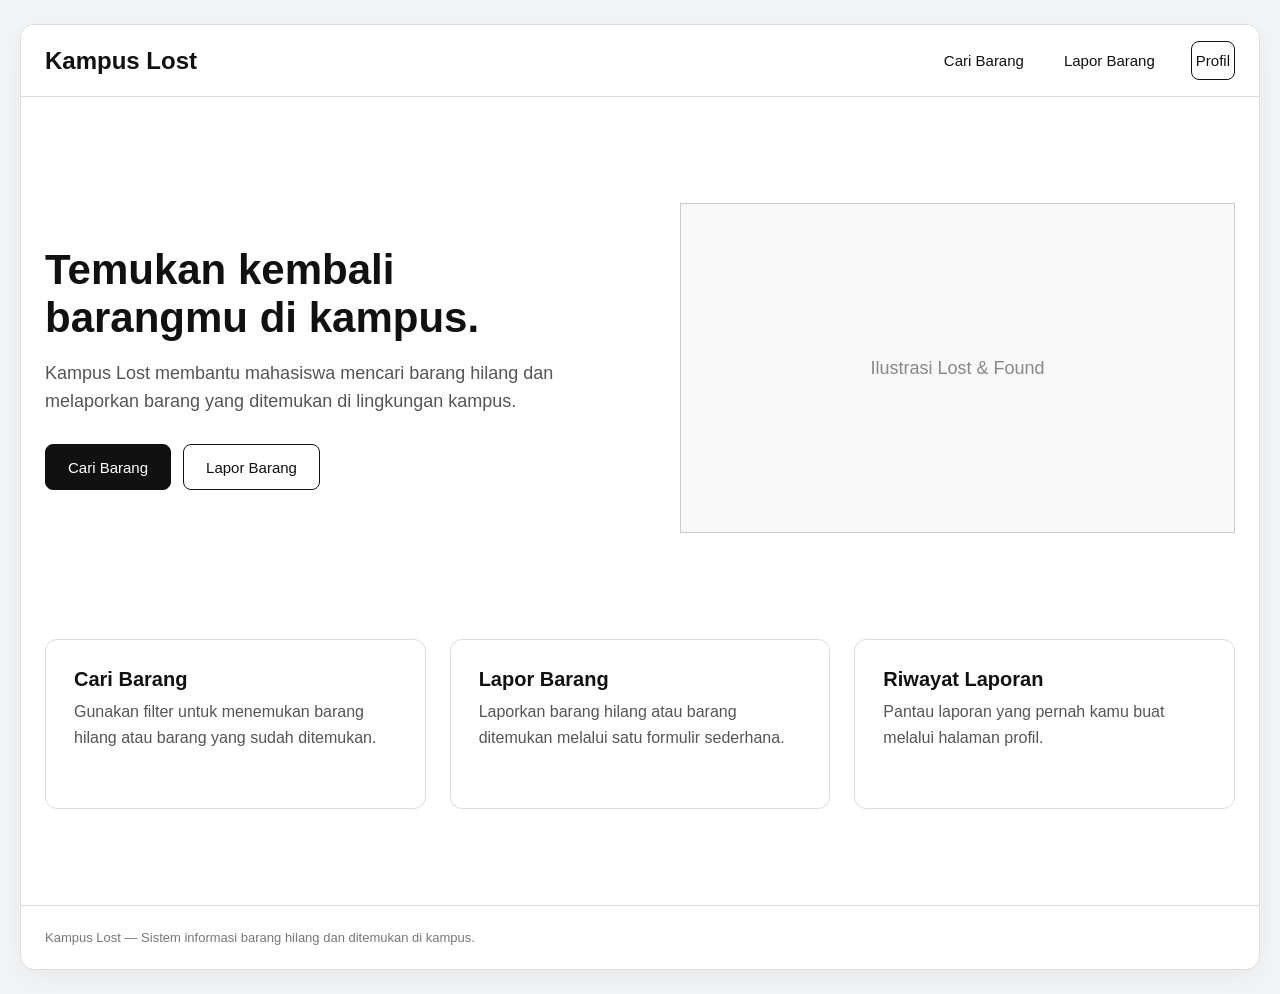
==== commit 59b329a4: "Fix HTML structure and clean up comments Removed unnecessary comments and ensured proper HTML struct" ====
--- a/index.html
+++ b/index.html
@@ -866,4 +866,3 @@
   </script>
  </body>
 </html>
-ini desainnya udah gw taro di figma, bikinin javascript flow buat prototype biar gw copy paste aja di scripter plugin figma
